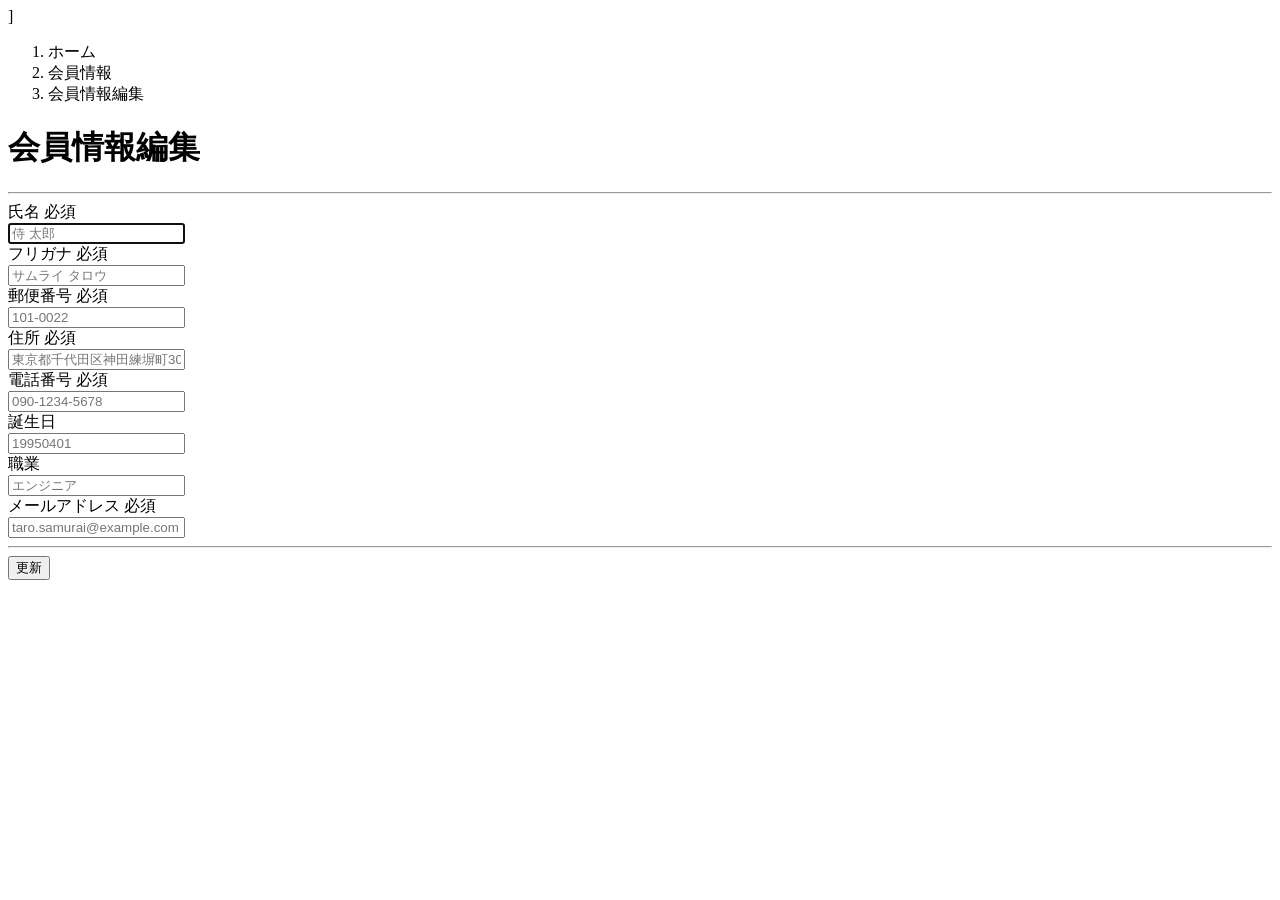
==== kadai_002/nagoyameshi/src/main/resources/templates/user/edit.html @ f97b17d4 "first-commit" ====
<!DOCTYPE html>
<html xmlns:th="https://www.thymeleaf.org" xmlns:sec="http://www.thymeleaf.org/extras/spring-security">
	<head>
	<div th:replace="~{fragment :: meta}"></div>
	
	<div th:replace="~{fragment :: styles}"></div>
	
	<title>会員情報編集</title>]
  </head>
  <body>
	  <div class="nagoyameshi-wrapper">
		  <!-- ヘッダー -->
		  <div th:replace="~{fragment :: header}"></div>
		  
		  <main>
			  <div class="container py-4 nagoyameshi-container">
				  <div class="row justify-content-center">
					  
					  <div class="col container">
						  <div class="row justify-content-center">
							  <div class="col-xl-5 col-lg-6 col-md-8">
								  <nav class="my-3" style="--bs-breadcrumb-divider: '>';" aria-label="breadcrumb">
									  <ol class="breadcrumb mb-0">
										  <li class="breadcrumb-item"><a th:href="@{/}">ホーム</a></li>
										  <li class="breadcrumb-item"><a th:href="@{/user}">会員情報</a></li>
										  <li class="breadcrumb-item active" aria-current="page">会員情報編集</li>
									  </ol>
								  </nav>
								  
								  <h1 class="mb-3 text-center">会員情報編集</h1>
								  
								  <hr class="mb-4">
								  
								  <form method="post" th:action="@{/user/update}" th:object="${userEditForm}">
									  <input type="hidden" th:field="*{id}">
									  
									  <div class="form-group row mb-3">
										  <div class="col-md-5">
											  <label for="name" class="col-form-label text-md-left fw-bold">
												  <div class="d-flex align-items-center">
													  <span class="me-1">氏名</span>
													  <span class="badge bg-danger">必須</span>
												  </div>
											  </label>
										  </div>
										  <div class="col-md-7">
											  <div th:if="${#fields.hasErrors('name')}" class="text-danger small mb-2" th:errors="*{name}"></div>
											  <input type="text" class="form-control" th:field="*{name}" required autocomplete="name" autofocus placeholder="侍 太郎">
										  </div>
									  </div>
									  
									  <div class="form-group row mb-3">
									<div class="col-md-5">
										<label for="furigana" class="col-form-label text-md-left fw-bold">
											<div class="d-flex align-items-center">
												<span class="me-1">フリガナ</span>
												<span class="badge bg-danger">必須</span>
											</div>
										</label>
									</div>
									<div class="col-md-7">
										<div th:if="${#fields.hasErrors('furigana')}" class="text-danger small mb-2" th:errors="*{furigana}"></div>
										<input type="text" class="form-control" th:field="*{furigana}" placeholder="サムライ タロウ">
									</div>
								</div>
								
								<div class="form-group row mb-3">
									<div class="col-md-5">
										<label for="postalCode" class="col-form-label text-md-left fw-bold">
											<div class="d-flex align-items-center">
												<span class="me-1">郵便番号</span>
												<span class="badge bg-danger">必須</span>
											</div>
										</label>
									</div>
									<div class="col-md-7">
										<div th:if="${#fields.hasErrors('postalCode')}" class="text-danger small mb-2" th:errors="*{postalCode}"></div>
										<input type="text" class="form-control" th:field="*{postalCode}" autocomplete="postal-code" autofocus placeholder="101-0022">
									</div>
								</div>
								
								<div class="form-group row mb-3">
									<div class="col-md-5">
										<label for="address" class="col-form-label text-md-left fw-bold">
											<div class="d-flex align-items-center">
												<span class="me-1">住所</span>
												<span class="badge bg-danger">必須</span>
											</div>
										</label>
									</div>
									<div class="col-md-7">
										<div th:if="${#fields.hasErrors('address')}" class="text-danger small mb-2" th:errors="*{address}"></div>
										<input type="text" class="form-control" th:field="*{address}" placeholder="東京都千代田区神田練塀町300番地">
									</div>
								</div>
								
								<div class="form-group row mb-3">
									<div class="col-md-5">
										<label for="phoneNumber" class="col-form-label text-md-left fw-bold">
											<div class="d-flex align-items-center">
												<span class="me-1">電話番号</span>
												<span class="badge bg-danger">必須</span>
											</div>
										</label>
									</div>
									<div class="col-md-7">
										<div th:if="${#fields.hasErrors('phoneNumber')}" class="text-danger small mb-2" th:errors="*{phoneNumber}"></div>
										<input type="text" class="form-control" th:field="*{phoneNumber}" autocomplete="tel-national" placeholder="090-1234-5678">
									</div>
								</div>
								
								<div class="form-group row mb-3">
									<div class="col-md-5">
										<label for="birthday" class="col-form-label text-md-left fw-bold">
											<div class="d-flex align-items-center">
												<span class="me-1">誕生日</span>
											</div>
										</label>
									</div>
									<div class="col-md-7">
										<div th:if="${#fields.hasErrors('birthday')}" class="text-danger small mb-2" th:errors="*{birthday}"></div>
										<input type="text" class="form-control" th:field="*{birthday}" pattern="^$|^[0-9]{8}$" title="誕生日は8桁の半角数字で入力してください。" maxlength="8" autocomplete="bday" placeholder="19950401"> 
									</div>
								</div>
								
								<div class="form-group row mb-3">
									<div class="col-md-5">
										<label for="occupation" class="col-form-label text-md-left fw-bold">
											<div class="d-flex align-items-center">
												<span class="me-1">職業</span>
											</div>
										</label>
									</div>
									<div class="col-md-7">
										<div th:if="${#fields.hasErrors('occupation')}" class="text-danger small mb-2" th:errors="*{occupation}"></div>
										<input type="text" class="form-control" th:field="*{occupation}" placeholder="エンジニア">
									</div>
								</div>
								
								<div class="form-group row mb-3">
									<div class="col-md-5">
										<label for="email" class="col-form-label text-md-left fw-bold">
											<div class="d-flex align-items-center">
												<span class="me-1">メールアドレス</span>
												<span class="badge bg-danger">必須</span>
											</div>
										</label>
									</div>
									<div class="col-md-7">
										<div th:if="${#fields.hasErrors('email')}" class="text-danger small mb-2" th:errors="*{email}"></div>
										<input type="text" class="form-control" th:field="*{email}" autocomplete="email" placeholder="taro.samurai@example.com">
									</div>
								</div>
								
								<hr class="my-4">
								
								<div class="form-group d-flex justify-content-center">
									<button type="submit" class="btn text-white shadow-sm w-50 nagoyameshi-btn">更新</button>
								</div>
								  </form>
							  </div>
						  </div>
					  </div>
				  </div>
			  </div>
		  </main>
		  
		  <!-- フッター -->
		  <div th:replace="~{fragment :: footer}"></div>
	  </div>
	  
	  <div th:replace="~{fragment :: scripts}"></div>
  </body>
</html>
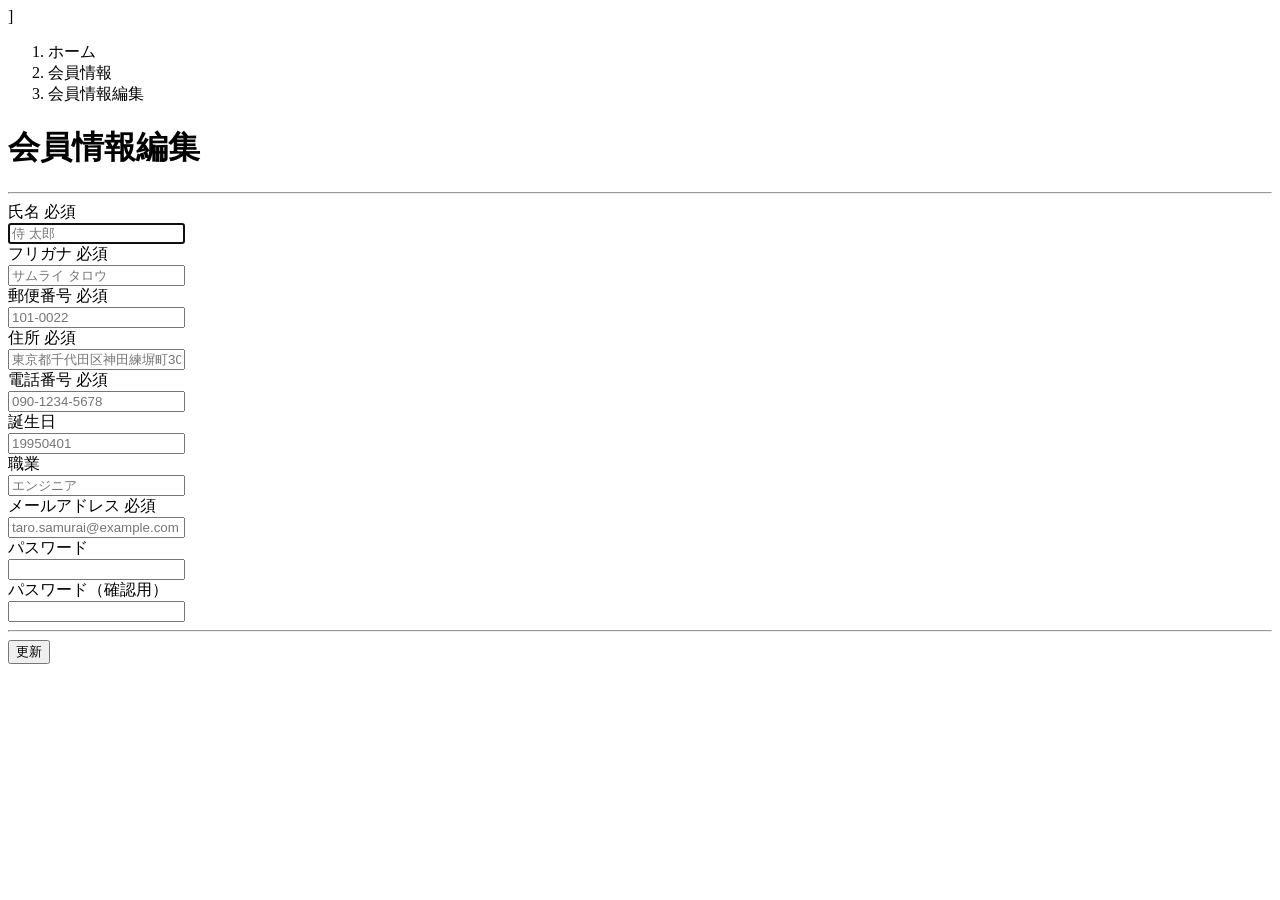
==== commit 036a79a9: "再提出" ====
--- a/kadai_002/nagoyameshi/src/main/resources/templates/user/edit.html
+++ b/kadai_002/nagoyameshi/src/main/resources/templates/user/edit.html
@@ -152,6 +152,34 @@
 									</div>
 								</div>
 								
+								<div class="form-group row mb-3">
+                                     <div class="col-md-5">
+                                         <label for="password" class="col-form-label text-md-left fw-bold">
+                                             <div class="d-flex align-items-center">
+                                                 <span class="me-1">パスワード</span>
+                                             </div>
+                                         </label>
+                                     </div>
+                                     <div class="col-md-7">
+                                         <div th:if="${#fields.hasErrors('password')}" class="text-danger small mb-2" th:errors="*{password}"></div>
+                                         <input type="password" class="form-control" th:field="*{password}" autocomplete="new-password">
+                                     </div>
+                                 </div>
+                                                                                                                     
+                                 <div class="form-group row mb-3">
+                                     <div class="col-md-5">
+                                         <label for="passwordConfirmation" class="col-form-label text-md-left fw-bold">
+                                             <div class="d-flex align-items-center">
+                                                 <span class="me-1">パスワード（確認用）</span>
+                                             </div>
+                                         </label>
+                                     </div>
+                                     <div class="col-md-7">
+                                         <div th:if="${#fields.hasErrors('passwordConfirmation')}" class="text-danger small mb-2" th:errors="*{passwordConfirmation}"></div>
+                                         <input type="password" class="form-control" th:field="*{passwordConfirmation}" autocomplete="new-password">
+                                     </div>
+                                 </div>
+								
 								<hr class="my-4">
 								
 								<div class="form-group d-flex justify-content-center">
